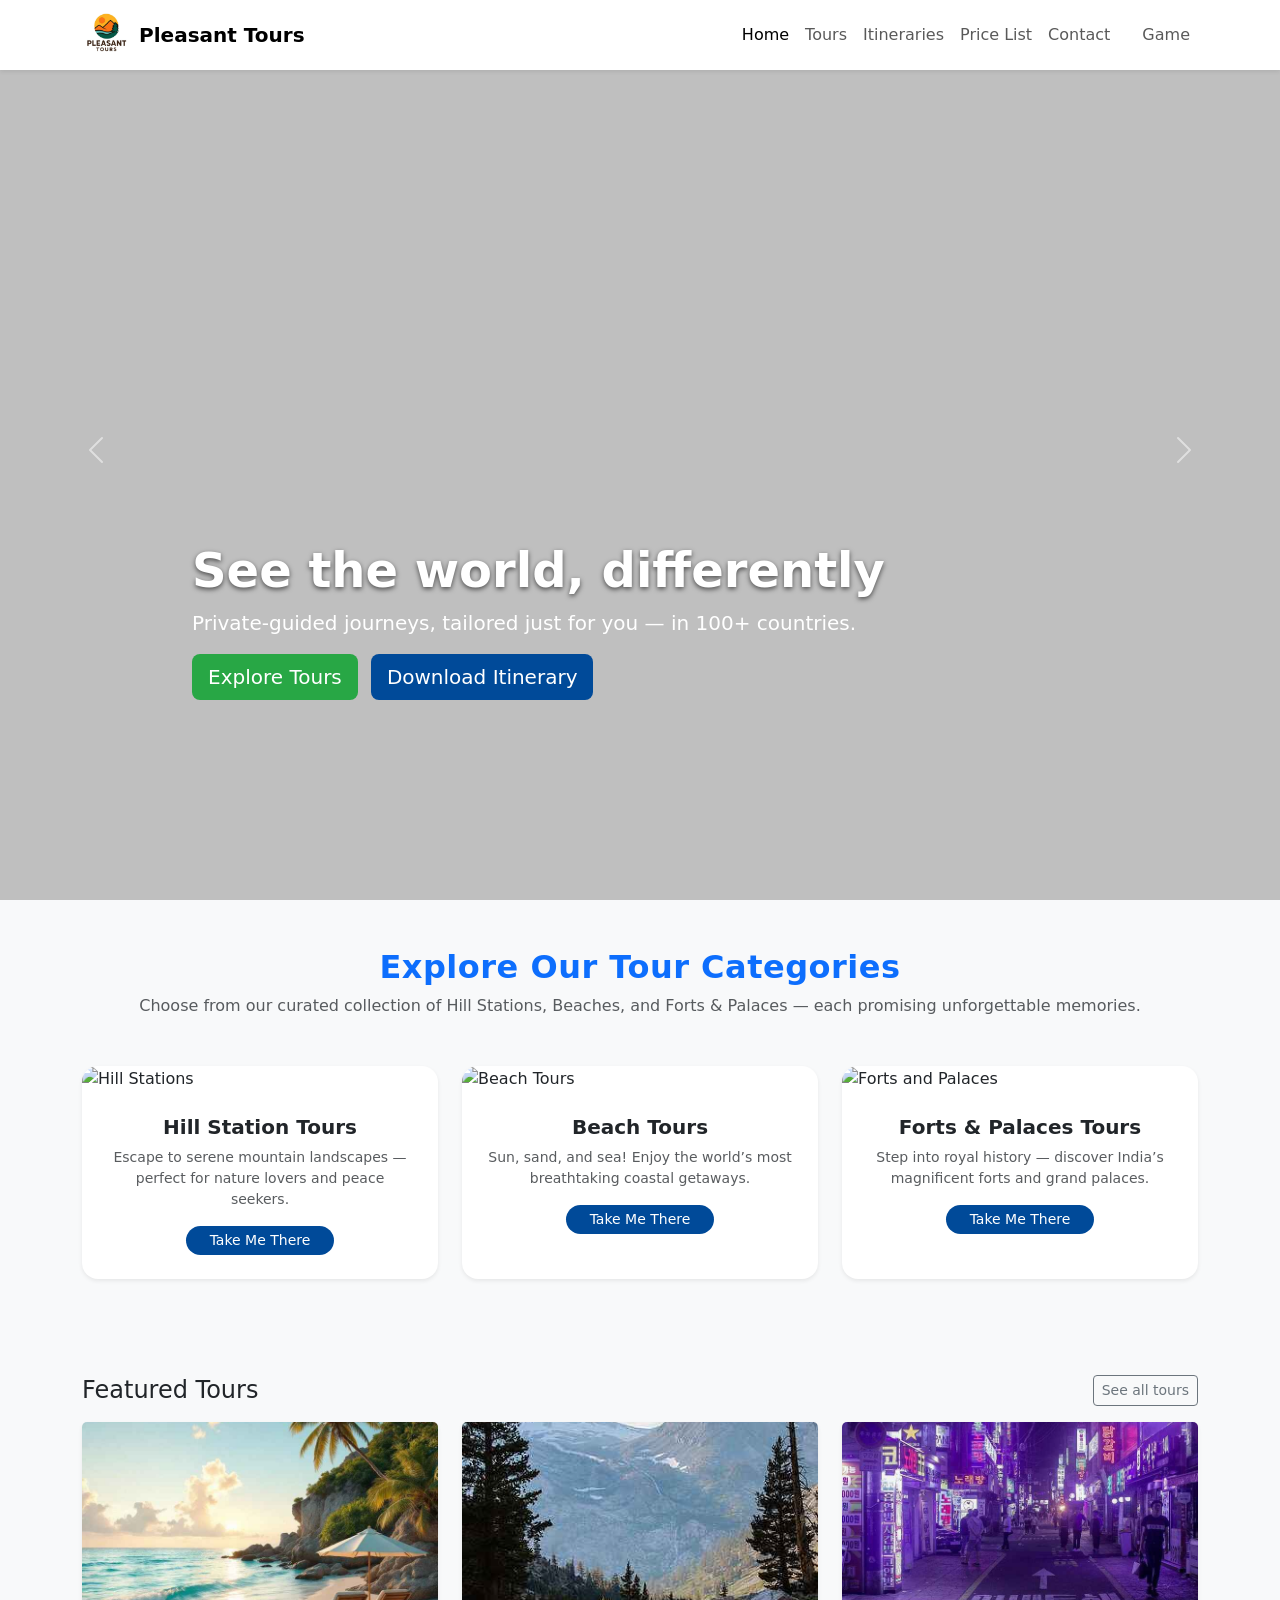
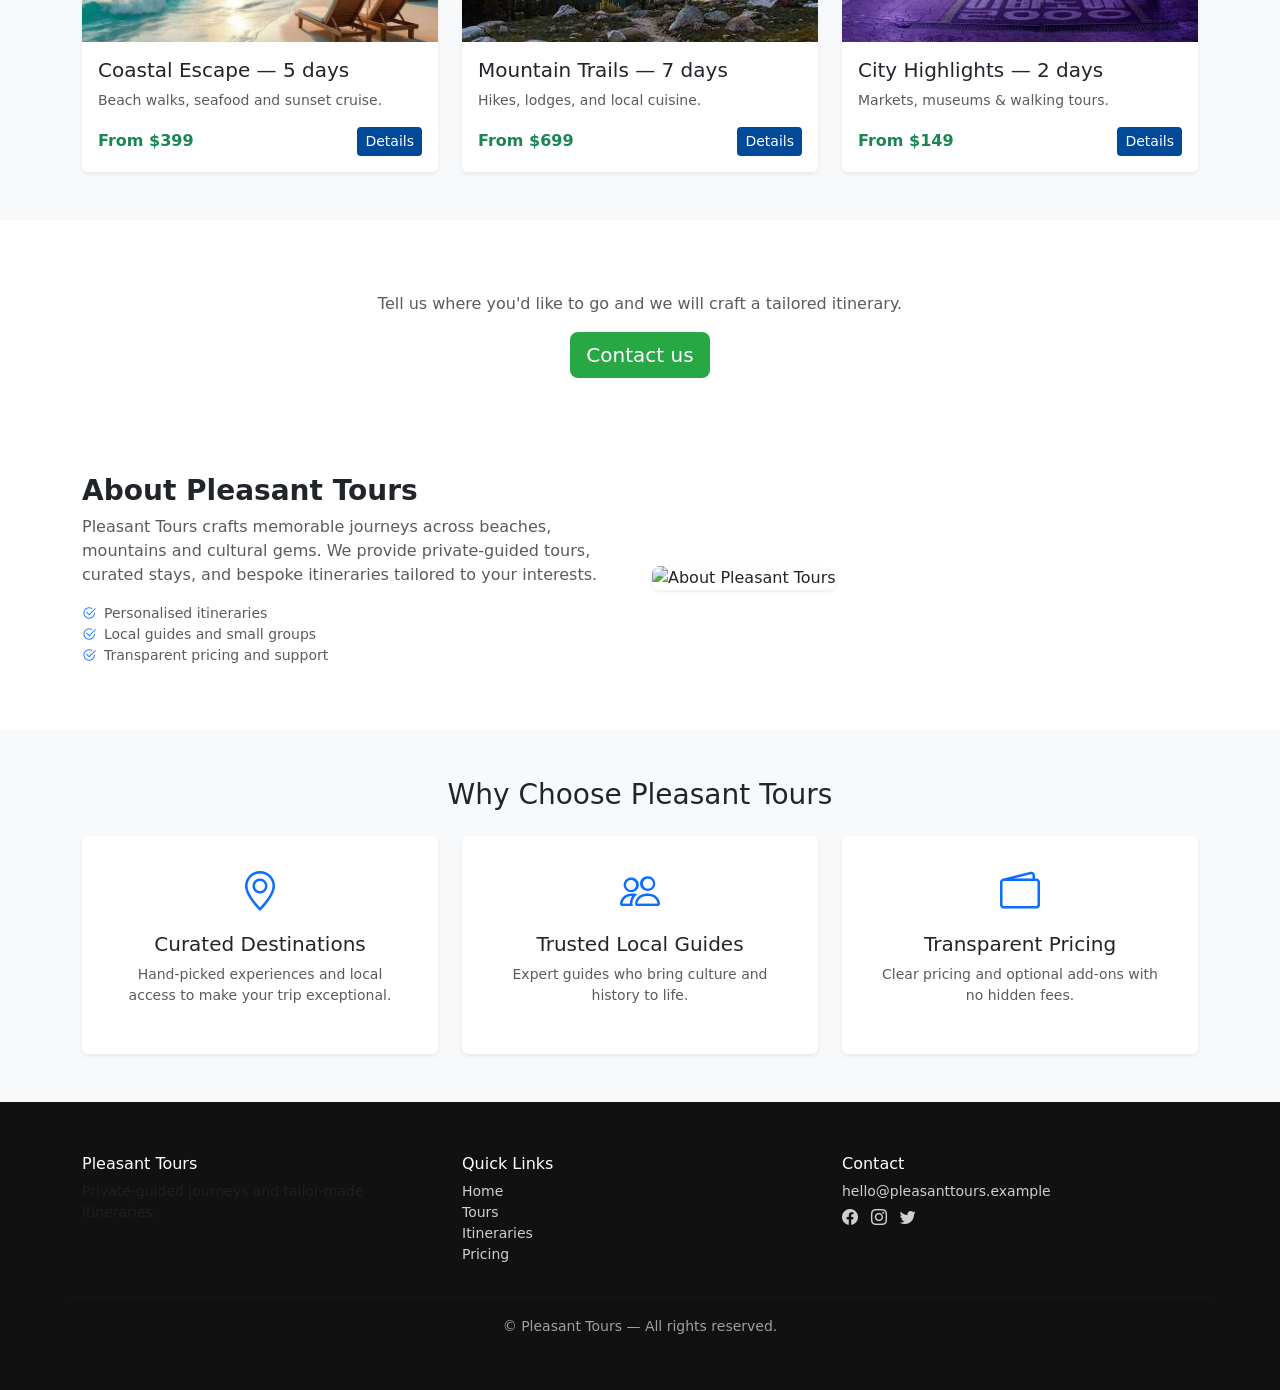
==== index.html @ 16b66319 "first commit" ====
<!doctype html>
<html lang="en">

<head>
  <meta charset="utf-8" />
  <meta name="viewport" content="width=device-width,initial-scale=1" />
  <title>Pleasant Tours | Tailor-Made Private Tours</title>
  <link rel="stylesheet" href="./code/tours.html">

  

  <!-- Bootstrap CSS -->
  <link href="https://cdn.jsdelivr.net/npm/bootstrap@5.3.2/dist/css/bootstrap.min.css" rel="stylesheet">

  <!-- Optional font -->
  <link href="https://fonts.googleapis.com/css2?family=Inter:wght@300;400;600;700&display=swap" rel="stylesheet">

  <!-- Your custom stylesheet -->
  <link rel="stylesheet" href="./code/style.css">


  <!-- Bootstrap Icons -->
  <link rel="stylesheet" href="https://cdn.jsdelivr.net/npm/bootstrap-icons@1.11.3/font/bootstrap-icons.css">
  <!-- AOS CSS -->
  <link href="https://cdn.jsdelivr.net/npm/aos@2.3.4/dist/aos.css" rel="stylesheet">

  <style>
    /* Quick fixes inlined — move to style.css */
    .hero-video {
      object-fit: cover;
      height: 100vh;
    }

    .carousel-caption {
      bottom: 20%;
    }

    .carousel-caption h1,
    .carousel-caption h2 {
      text-shadow: 0 2px 5px rgba(0, 0, 0, 0.6);
    }

    .btn-success {
      background-color: #28a745;
      border: none;
    }

    .btn-primary {
      background-color: #004a99;
      border: none;
    }
  </style>
</head>

<body class="index-page">

  <!-- NAVBAR -->
  <nav class="navbar navbar-expand-lg navbar-light bg-white shadow-sm fixed-top">
    <div class="container">
      <a class="navbar-brand d-flex align-items-center" href="index.html">
        <img src="./images/WhatsApp Image 2025-10-02 at 13.23.30_b26df04f - Copy.jpg" alt="Pleasant Tours Logo" height="44"
          class="me-2">
        <span class="fw-bold">Pleasant Tours</span>
      </a>

      <button class="navbar-toggler" type="button" data-bs-toggle="collapse" data-bs-target="#mainNav"
        aria-controls="mainNav" aria-expanded="false" aria-label="Toggle navigation">
        <span class="navbar-toggler-icon"></span>
      </button>

      <div class="collapse navbar-collapse" id="mainNav">
        <ul class="navbar-nav ms-auto align-items-lg-center">
          <li class="nav-item"><a class="nav-link active" href="index.html">Home</a></li>
          <li class="nav-item"><a class="nav-link" href="./code/tours.html">Tours</a></li>
          <li class="nav-item"><a class="nav-link" href="./code/itineraries.html">Itineraries</a></li>
          <li class="nav-item"><a class="nav-link" href="pricing.html">Price List</a></li>
          <li class="nav-item"><a class="nav-link" href="contact.html">Contact</a></li>
          <li class="nav-item ms-3"><a class="nav-link btn btn-outline-primary" href="game.html">Game</a></li>
        </ul>
      </div>
    </div>
  </nav>

  <!-- HERO Carousel with Background Videos -->
  <header class="mt-navbar">
    <div id="heroCarousel" class="carousel slide" data-bs-ride="carousel" data-bs-interval="5000"
      aria-label="Featured tours">
      <div class="carousel-inner">

        <!-- Slide 1 -->
        <div class="carousel-item active">
          <video class="d-block w-100 hero-video" autoplay muted loop playsinline poster="../images/hero1.jpg">
            <source src="./videos/mounts hero 2.mp4" type="video/mp4">
          </video>
          <div class="carousel-caption text-start" data-aos="zoom-in">
            <h1 class="display-5 fw-bold">See the world, differently</h1>
            <p class="lead">Private-guided journeys, tailored just for you — in 100+ countries.</p>
            <a href="tours.html" class="btn btn-success btn-lg">Explore Tours</a>
            <a href="itineraries.html" class="btn btn-primary btn-lg ms-2">Download Itinerary</a>
          </div>
        </div>

        <!-- Slide 2 -->
        <div class="carousel-item">
          <video class="d-block w-100 hero-video" autoplay muted loop playsinline poster="../images/hero2.jpg">
            <source src="./videos/waterfall hero.mp4" type="video/mp4">
          </video>
          <div class="carousel-caption">
            <h2 class="display-5 fw-bold">Local guides — unforgettable access</h2>
            <p class="lead">VIP access, curated experiences, and expert handling from start to finish.</p>
            <a href="#about" class="btn btn-outline-light">Learn more</a>
          </div>
        </div>

        <!-- Slide 3 -->
        <div class="carousel-item">
          <video class="d-block w-100 hero-video" autoplay muted loop playsinline poster="../images/hero3.jpg">
            <source src="./videos/culture heri s2.mp4" type="video/mp4">
          </video>
          <div class="carousel-caption">
            <h2 class="display-5 fw-bold">Immersive Cultural Journeys</h2>
            <p class="lead">Meet locals, join traditions, and experience culture firsthand.</p>
            <a href="#about" class="btn btn-outline-light">Learn more</a>
          </div>
        </div>
      </div>

      <button class="carousel-control-prev" type="button" data-bs-target="#heroCarousel" data-bs-slide="prev">
        <span class="carousel-control-prev-icon"></span>
      </button>
      <button class="carousel-control-next" type="button" data-bs-target="#heroCarousel" data-bs-slide="next">
        <span class="carousel-control-next-icon"></span>
      </button>
    </div>
  </header>

  <!-- Services Section -->
  <section class="py-5 bg-light" id="services">
    <div class="container">
      <div class="text-center mb-5">
        <h2 class="fw-bold text-primary">Explore Our Tour Categories</h2>
        <p class="text-muted">Choose from our curated collection of Hill Stations, Beaches, and Forts & Palaces — each
          promising unforgettable memories.</p>
      </div>

      <div class="row g-4">
        <!-- Hill Stations -->
        <div class="col-md-4">
          <div class="service-card h-100 bg-white rounded-4 shadow-sm overflow-hidden border-0">
            <div class="service-img">
              <img src="https://images.unsplash.com/photo-1526772662000-3f88f10405ff?auto=format&fit=crop&w=900&q=60"
                class="img-fluid" alt="Hill Stations">
            </div>
            <div class="p-4 text-center">
              <h5 class="fw-bold text-dark mb-2">Hill Station Tours</h5>
              <p class="text-muted small mb-3">Escape to serene mountain landscapes — perfect for nature lovers and
                peace seekers.</p>
              <a href="tours.html#hill" class="btn btn-primary btn-sm px-4 rounded-pill">Take Me There</a>
            </div>
          </div>
        </div>

        <!-- Beach Tours -->
        <div class="col-md-4">
          <div class="service-card h-100 bg-white rounded-4 shadow-sm overflow-hidden border-0">
            <div class="service-img">
              <img src="https://i.pinimg.com/736x/8f/e7/2d/8fe72de4b872778728d551f8ddfdca55.jpg" class="img-fluid"
                alt="Beach Tours">
            </div>
            <div class="p-4 text-center">
              <h5 class="fw-bold text-dark mb-2">Beach Tours</h5>
              <p class="text-muted small mb-3">Sun, sand, and sea! Enjoy the world’s most breathtaking coastal getaways.
              </p>
              <a href="tours.html#beach" class="btn btn-primary btn-sm px-4 rounded-pill">Take Me There</a>
            </div>
          </div>
        </div>

        <!-- Forts & Palaces -->
        <div class="col-md-4">
          <div class="service-card h-100 bg-white rounded-4 shadow-sm overflow-hidden border-0">
            <div class="service-img">
              <img src="https://images.unsplash.com/photo-1603262110263-fb0112e7cc33?auto=format&fit=crop&w=900&q=60"
                class="img-fluid" alt="Forts and Palaces">
            </div>
            <div class="p-4 text-center">
              <h5 class="fw-bold text-dark mb-2">Forts & Palaces Tours</h5>
              <p class="text-muted small mb-3">Step into royal history — discover India’s magnificent forts and grand
                palaces.</p>
              <a href="tours.html#forts" class="btn btn-primary btn-sm px-4 rounded-pill">Take Me There</a>
            </div>
          </div>
        </div>
      </div>
    </div>
  </section>

  <!-- Optional Hover Glow -->
  <style>
    .service-card:hover {
      transform: translateY(-5px);
      box-shadow: 0 0 20px rgba(0, 0, 0, 0.15);
      transition: all 0.3s ease-in-out;
    }
  </style>


  <!-- Custom Styles -->
  <style>
    .service-card {
      transition: transform 0.3s ease, box-shadow 0.3s ease;
    }

    .service-card:hover {
      transform: translateY(-8px);
      box-shadow: 0 10px 25px rgba(0, 0, 0, 0.1);
    }

    .service-img img {
      width: 100%;
      height: 220px;
      object-fit: cover;
      transition: transform 0.4s ease;
    }

    .service-card:hover .service-img img {
      transform: scale(1.05);
    }

    #services h2 {
      letter-spacing: 0.5px;
    }
  </style>

  <!-- Featured Tours -->
  <section class="py-5 bg-light">
    <div class="container">
      <div class="d-flex justify-content-between align-items-center mb-3">
        <h2 class="h4 mb-0">Featured Tours</h2>
        <a href="tours.html" class="btn btn-sm btn-outline-secondary">See all tours</a>
      </div>

      <div class="row g-4" data-aos="fade-up">
        <!-- Card 1 -->
        <div class="col-md-6 col-lg-4">
          <div class="card h-100 shadow-sm" data-itinerary="Day 1: Arrival at the coastal resort. Settle in and enjoy a welcome dinner with fresh seafood. Day 2: Morning beach walk along the pristine shores, followed by snorkeling in the clear waters. Afternoon free for relaxation. Day 3: Sunset cruise with champagne and local delicacies. Day 4: Visit nearby islands for hiking and picnics. Day 5: Leisure time at the resort, optional spa treatments. Transfer to airport for departure.">
            <img src="./images/coastall.jpg" class="card-img-top" alt="Coastal Escape">
            <div class="card-body d-flex flex-column">
              <h5 class="card-title">Coastal Escape — 5 days</h5>
              <p class="text-muted small mb-3">Beach walks, seafood and sunset cruise.</p>
              <div class="mt-auto d-flex justify-content-between align-items-center">
                <div class="fw-bold text-success">From $399</div>
                <a href="itineraries.html" class="btn btn-sm btn-primary">Details</a>
              </div>
            </div>
          </div>
        </div>
        <!-- Card 2 -->
        <div class="col-md-6 col-lg-4">
          <div class="card h-100 shadow-sm" data-itinerary="Day 1: Arrival at the mountain base. Transfer to lodge and orientation. Day 2-6: Daily hikes to various peaks, exploring trails, wildlife, and local villages. Enjoy traditional meals. Day 7: Return to base and departure.">
            <img src="./images/mounts.jpg" class="card-img-top" alt="Mountain Trails">
            <div class="card-body d-flex flex-column">
              <h5 class="card-title">Mountain Trails — 7 days</h5>
              <p class="text-muted small mb-3">Hikes, lodges, and local cuisine.</p>
              <div class="mt-auto d-flex justify-content-between align-items-center">
                <div class="fw-bold text-success">From $699</div>
                <a href="itineraries.html" class="btn btn-sm btn-primary">Details</a>
              </div>
            </div>
          </div>
        </div>
        <!-- Card 3 -->
        <div class="col-md-6 col-lg-4 gap-2">
          <div class="card h-100 shadow-sm" data-itinerary="Day 1: Morning arrival, visit central market and museum. Afternoon walking tour of historic sites. Day 2: Explore local cuisine, shopping, and optional evening show. Transfer to airport.">
            <img src="./images/city.jpg" class="card-img-top" alt="City Highlights">
            <div class="card-body d-flex flex-column">
              <h5 class="card-title">City Highlights — 2 days</h5>
              <p class="text-muted small mb-3">Markets, museums & walking tours.</p>
              <div class="mt-auto d-flex justify-content-between align-items-center">
                <div class="fw-bold text-success">From $149</div>
                <a href="itineraries.html" class="btn btn-sm btn-primary">Details</a>
              </div>
            </div>
          </div>
        </div>
      </div>
    </div>
  </section>

  <!-- CTA -->
  <section class="py-5 text-center text-white" <h3>Ready to plan your journey?</h3>
    <p class="text-muted mb-3 text-white">Tell us where you'd like to go and we will craft a tailored itinerary.</p>
    <a class="btn btn-success btn-lg text-white" href="contact.html">Contact us</a>
    </div>
  </section>

  <!-- About Section -->
  <section class="py-5 bg-white" id="about" data-aos="fade-up">
    <div class="container">
      <div class="row align-items-center g-4">
        <div class="col-md-6">
          <h2 class="h3 fw-bold">About Pleasant Tours</h2>
          <p class="text-muted">Pleasant Tours crafts memorable journeys across beaches, mountains and cultural gems. We
            provide private-guided tours, curated stays, and bespoke itineraries tailored to your interests.</p>
          <ul class="list-unstyled small text-muted">
            <li><i class="bi bi-check2-circle text-primary me-2"></i>Personalised itineraries</li>
            <li><i class="bi bi-check2-circle text-primary me-2"></i>Local guides and small groups</li>
            <li><i class="bi bi-check2-circle text-primary me-2"></i>Transparent pricing and support</li>
          </ul>
        </div>
        <div class="col-md-6">
          <img src="https://i.pinimg.com/736x/7c/9f/5f/7c9f5f72706ac7af3412224c2ac39895.jpg"
            class="img-fluid rounded-3 shadow-sm" alt="About Pleasant Tours">
        </div>
      </div>
    </div>
  </section>

  <!-- Why Choose Us / Highlights -->
  <section class="py-5 bg-light" data-aos="fade-up">
    <div class="container text-center">
      <h3 class="mb-4">Why Choose Pleasant Tours</h3>
      <div class="row g-4">
        <div class="col-md-4">
          <div class="card h-100 shadow-sm p-3">
            <div class="card-body">
              <i class="bi bi-geo-alt display-6 text-primary"></i>
              <h5 class="mt-3">Curated Destinations</h5>
              <p class="small text-muted">Hand-picked experiences and local access to make your trip exceptional.</p>
            </div>
          </div>
        </div>
        <div class="col-md-4">
          <div class="card h-100 shadow-sm p-3">
            <div class="card-body">
              <i class="bi bi-people display-6 text-primary"></i>
              <h5 class="mt-3">Trusted Local Guides</h5>
              <p class="small text-muted">Expert guides who bring culture and history to life.</p>
            </div>
          </div>
        </div>
        <div class="col-md-4">
          <div class="card h-100 shadow-sm p-3">
            <div class="card-body">
              <i class="bi bi-wallet2 display-6 text-primary"></i>
              <h5 class="mt-3">Transparent Pricing</h5>
              <p class="small text-muted">Clear pricing and optional add-ons with no hidden fees.</p>
            </div>
          </div>
        </div>
      </div>
    </div>
  </section>

  <!-- Standard Footer -->
  <footer class="site-footer">
    <div class="footer-top">
      <div class="container">
        <div class="row">
          <div class="col-md-4">
            <h6>Pleasant Tours</h6>
            <p class="small text-muted mb-0">Private-guided journeys and tailor-made itineraries.</p>
          </div>
          <div class="col-md-4">
            <h6>Quick Links</h6>
            <ul class="list-unstyled small mb-0">
              <li><a href="index.html">Home</a></li>
              <li><a href="tours.html">Tours</a></li>
              <li><a href="itineraries.html">Itineraries</a></li>
              <li><a href="pricing.html">Pricing</a></li>
            </ul>
          </div>
          <div class="col-md-4">
            <h6>Contact</h6>
            <p class="small mb-1">hello@pleasanttours.example</p>
            <div class="social">
              <a href="#" aria-label="Facebook"><i class="bi bi-facebook"></i></a>
              <a href="#" aria-label="Instagram"><i class="bi bi-instagram"></i></a>
              <a href="#" aria-label="Twitter"><i class="bi bi-twitter"></i></a>
            </div>
          </div>
        </div>
        <div class="row mt-3">
          <div class="col-12 text-center legal">
            <small>&copy; <span id="yearIndex"></span> Pleasant Tours — All rights reserved.</small>
          </div>
        </div>
      </div>
    </div>
  </footer>

  <!-- Scripts -->
  <script src="https://cdn.jsdelivr.net/npm/bootstrap@5.3.2/dist/js/bootstrap.bundle.min.js"></script>
  <script src="https://cdn.jsdelivr.net/npm/aos@2.3.4/dist/aos.js"></script>
  <script src="java.js"></script>
  <script>
    // small inline fallback AOS init for pages that included AOS JS
    if (window.AOS) AOS.init({ duration: 700, once: true });
  </script>
</body>

</html>
---- code/style.css ----
/* Theme Colors */
:root {
  --primary-color: #0066cc;   /* Pleasant Blue */
  --secondary-color: #ff6600; /* Accent Orange */
  --light-bg: #f9f9f9;
}

/* Navbar */
.navbar {
  box-shadow: 0 2px 5px rgba(0,0,0,0.1);
}

/* Hero Section */
.hero {
  position: relative;
  height: 100vh;
  display: flex;
  align-items: center;
  justify-content: center;
  text-align: center;
  color: #fff;
  padding-top: 70px; /* offset for navbar */
}

.hero video,
.hero img {
  position: absolute;
  top: 0; left: 0;
  width: 100%; height: 100%;
  object-fit: cover;
  z-index: -1;
}

/* Ensure hero video fills its container and respects object-fit on older browsers */
.hero .tour.bg video, .hero video.position-absolute { object-fit: cover; width:100%; height:100%; }

/* Game page small polish */
.page-game main { background-image: url('https://source.unsplash.com/1200x800/?travel,map'); background-size: cover; background-position: center; border-radius: 12px; padding: 2rem; }
.page-game .wheel { background: rgba(255,255,255,0.9); }
.page-game .pointer{ border-bottom-color: #ffc107; }
@media (max-width:576px){ .page-game main { padding:1rem } .page-game .wheel{ width:260px; height:260px } }

/* Page hero/background rules - minimal, responsive */
body::before{ content:''; position:fixed; inset:0; z-index:-2; background-size:cover; background-position:center; opacity:1; transition:opacity .4s ease; }
/* Subtle overlay to ensure readability */
body::after{ content:''; position:fixed; inset:0; z-index:-1; background: linear-gradient(rgba(0,0,0,0.25), rgba(0,0,0,0.25)); pointer-events:none; }

/* Index page - scenic image */
body.index-page::before{ background-image: url('https://images.unsplash.com/photo-1500530855697-b586d89ba3ee?q=80&w=1600&auto=format&fit=crop'); }

/* Tours page - use local looping video if available; fallback image via CSS */
body.tours-page::before{ background-image: url('https://images.unsplash.com/photo-1507525428034-b723cf961d3e?q=80&w=1600&auto=format&fit=crop'); }
/* if a video element exists in tours page we'll ensure it covers via inline styles already present */

/* About/Contact/Pricing/Itineraries - professional images */
body.about-page::before{ background-image: url('https://images.unsplash.com/photo-1506744038136-46273834b3fb?q=80&w=1600&auto=format&fit=crop'); }
body.contact-page::before{ background-image: url('https://images.unsplash.com/photo-1494475673543-6a6a5d7b63de?q=80&w=1600&auto=format&fit=crop'); }
body.pricing-page::before{ background-image: url('https://images.unsplash.com/photo-1519821172141-bc2a9f3b9d3a?q=80&w=1600&auto=format&fit=crop'); }
body.itineraries-page::before{ background-image: url('https://images.unsplash.com/photo-1500534314209-a25ddb2bd429?q=80&w=1600&auto=format&fit=crop'); }

/* Ensure background doesn't obstruct content: put content above pseudo-elements */
main, header, nav, footer{ position:relative; z-index:1; }

/* Wheel segment coloring and glow
  - Uses nth-child to color up to 12 segments; JS creates 8 so these will apply
*/
.wheel .segment{ box-shadow: inset 0 -6px 12px rgba(0,0,0,0.12); }
.wheel .segment:nth-child(1){ background: linear-gradient(135deg,#ff9a9e,#fecfef); }
.wheel .segment:nth-child(2){ background: linear-gradient(135deg,#f6d365,#fda085); }
.wheel .segment:nth-child(3){ background: linear-gradient(135deg,#fbc2eb,#a6c1ee); }
.wheel .segment:nth-child(4){ background: linear-gradient(135deg,#a1c4fd,#c2e9fb); }
.wheel .segment:nth-child(5){ background: linear-gradient(135deg,#cfd9df,#e2ebf0); }
.wheel .segment:nth-child(6){ background: linear-gradient(135deg,#fef08a,#fcb69f); }
.wheel .segment:nth-child(7){ background: linear-gradient(135deg,#d4fc79,#96e6a1); }
.wheel .segment:nth-child(8){ background: linear-gradient(135deg,#84fab0,#8fd3f4); }

/* Glow around wheel */
.wheel{ box-shadow: 0 20px 40px rgba(0,0,0,0.18), 0 0 30px rgba(141, 175, 254, 0.08); border-radius:50%; }
.wheel.glow{ animation: glowPulse 3s ease-in-out infinite; }
@keyframes glowPulse{ 0%{ box-shadow: 0 10px 20px rgba(0,0,0,0.12); } 50%{ box-shadow: 0 30px 60px rgba(0,0,0,0.2), 0 0 50px rgba(141,175,254,0.12);} 100%{ box-shadow: 0 10px 20px rgba(0,0,0,0.12);} }

/* Small particle-like ring via pseudo-element */
.wheel::before{ content:''; position:absolute; inset:-10px; border-radius:50%; box-shadow:0 0 40px rgba(255,255,255,0.03) inset, 0 0 30px rgba(141,175,254,0.04); pointer-events:none; }

/* Ensure hero/video fallback and mobile-friendly behavior */
@media (max-width:768px){ body::after{ background: linear-gradient(rgba(0,0,0,0.35), rgba(0,0,0,0.35)); } }

/* Minimal segment label styling and winner highlight */
.wheel .segment .label{ position:absolute; left:12px; top:6px; width:140px; font-size:12px; text-align:left; transform-origin:left center; color:#222; font-weight:600; }
.wheel .segment.winner{ outline: 4px solid rgba(255,236,179,0.45); box-shadow: 0 8px 30px rgba(255,193,7,0.12); }
.wheel .segment.winner .label{ color:#111; }

/* Buttons */
.btn-primary {
  background-color: var(--primary-color);
  border: none;
}
.btn-primary:hover {
  background-color: #004a99;
}

/* Cards */
.card img {
  height: 220px;
  object-fit: cover;
}
.card {
  border: none;
  transition: transform 0.3s;
}
.card:hover {
  transform: translateY(-5px);
}

/* Footer */
footer {
  background: #222;
  color: #ccc;
  padding: 20px 0;
}
footer a { color: var(--secondary-color); }

/* Keep navbar neutral; use utility classes for backgrounds in pages */

/* Standard footer layout used across pages */
.site-footer{ background:#111; color:#ddd; }
.site-footer .footer-top{ padding:2rem 0; }
.site-footer h6{ color:#fff; margin-bottom:.5rem; }
.site-footer p, .site-footer a, .site-footer li{ color:#cfcfcf; }
.site-footer a{ text-decoration:none; }
.site-footer .social a{ color:#cfcfcf; margin-right:.5rem; }
.site-footer .legal{ border-top:1px solid rgba(255,255,255,0.03); margin-top:1rem; padding-top:1rem; color:#9f9f9f; }

/* Center wheel horizontally and vertically in its container */
.wheel-container{ display:flex; align-items:center; justify-content:center; min-height:340px; }
.wheel{ width:320px; height:320px; }
.segment{ width:50%; height:50%; top:0; left:50%; transform-origin:0% 100%; position:absolute; }
.label{ font-size:13px; }

/* Make footer responsive on small screens */
@media (max-width:576px){ .site-footer .footer-top{ text-align:center } .site-footer .col-md-4{ margin-bottom:1rem } }
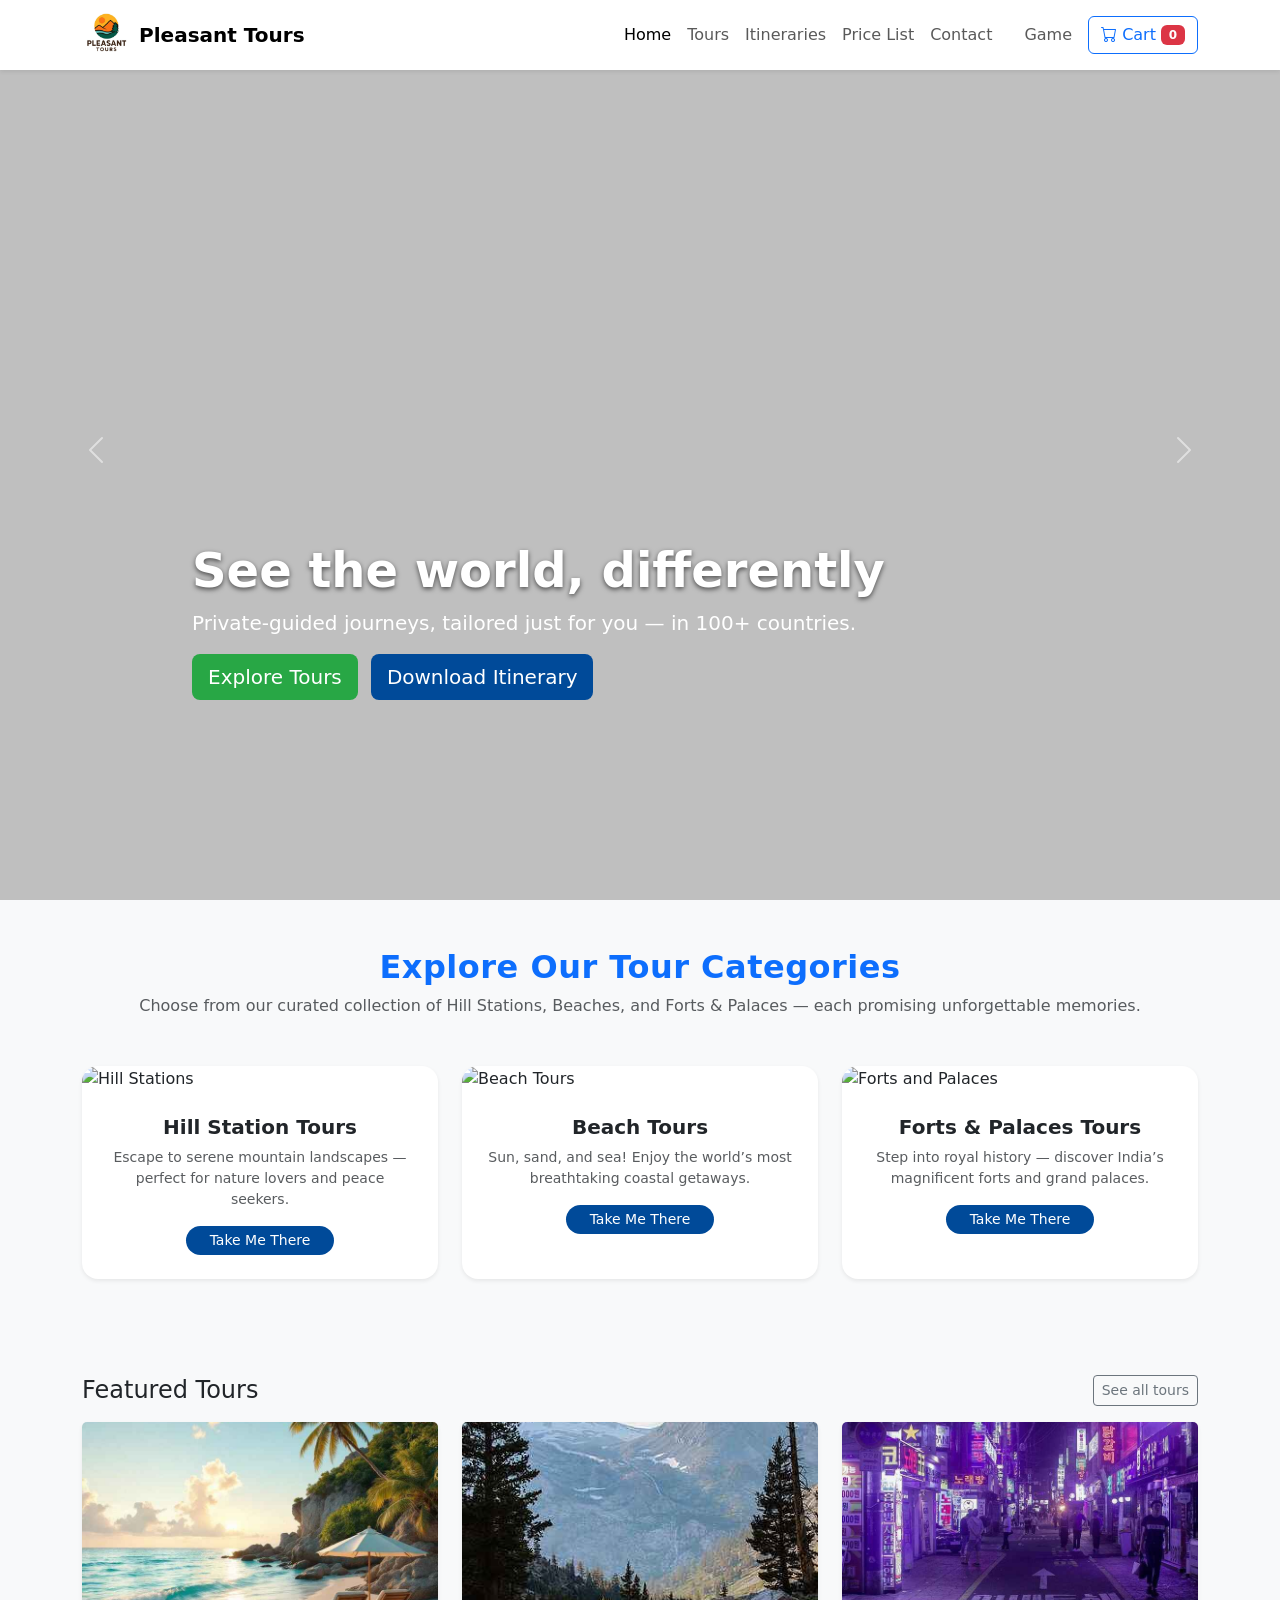
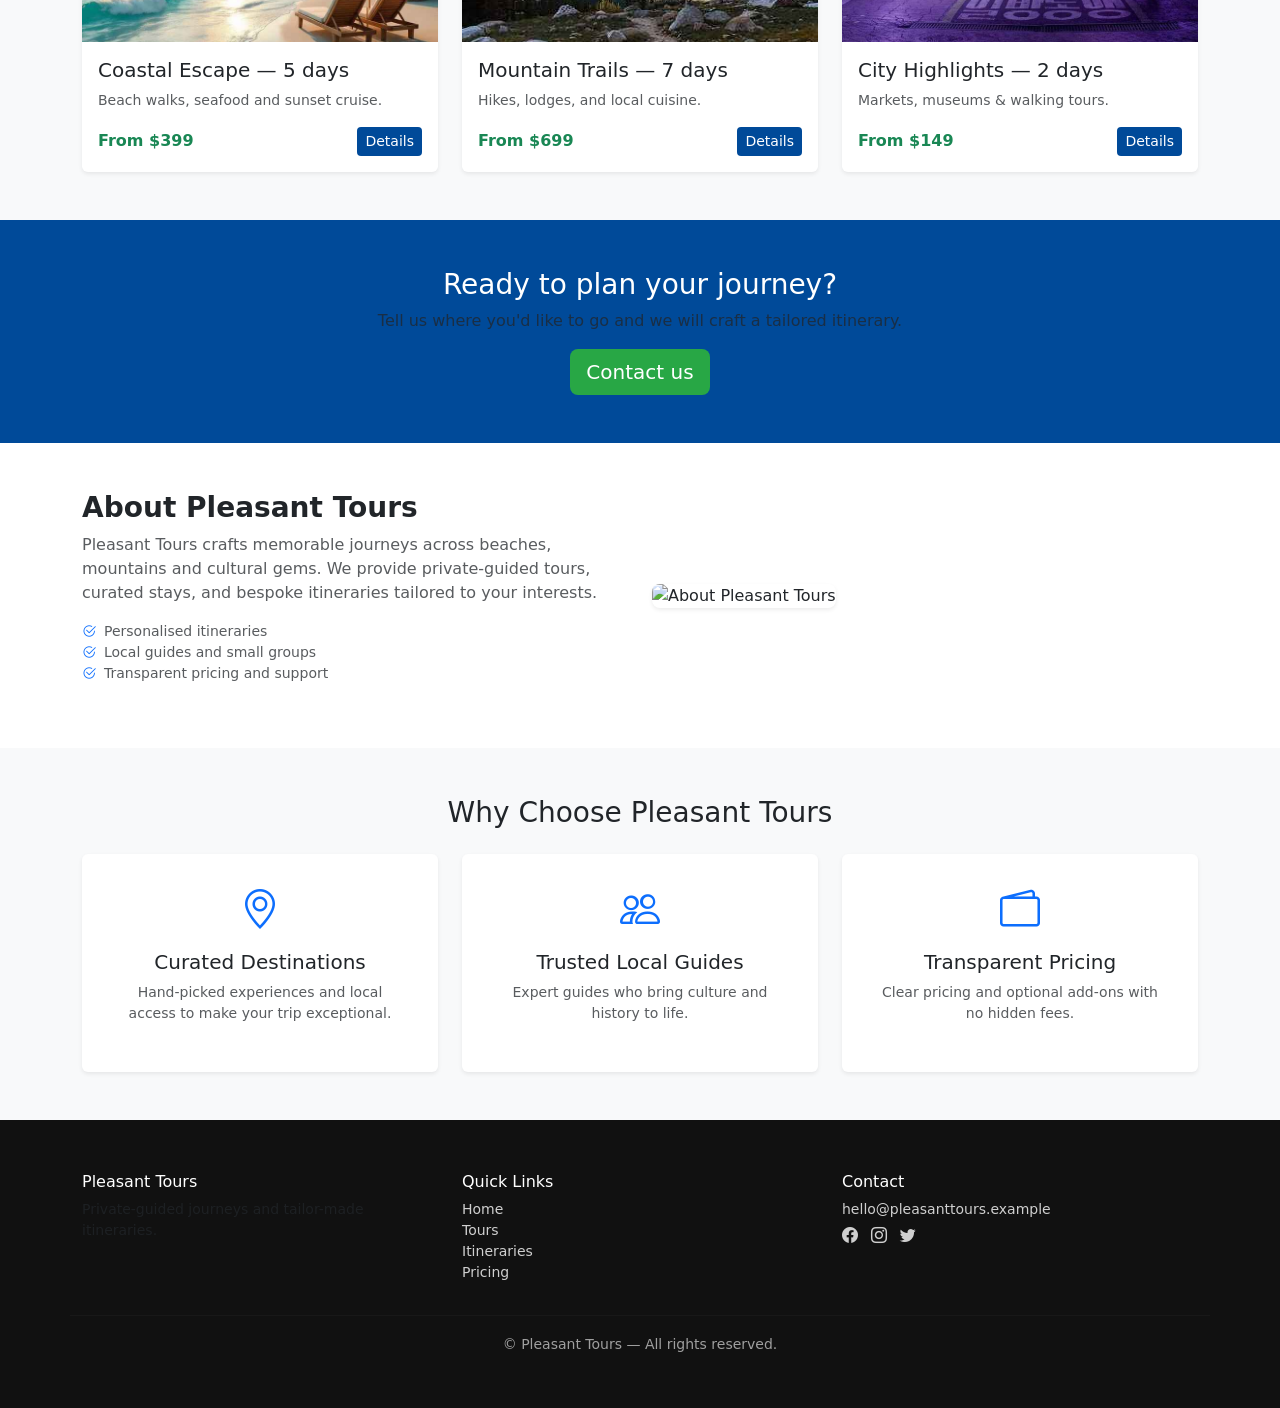
==== commit 3b850892: "Update Details buttons in featured tours to use href='#' instead of itineraries.html" ====
--- a/index.html
+++ b/index.html
@@ -76,6 +76,11 @@
           <li class="nav-item"><a class="nav-link" href="pricing.html">Price List</a></li>
           <li class="nav-item"><a class="nav-link" href="contact.html">Contact</a></li>
           <li class="nav-item ms-3"><a class="nav-link btn btn-outline-primary" href="game.html">Game</a></li>
+          <li class="nav-item ms-2">
+            <button class="btn btn-outline-primary position-relative" id="cartBtn" data-bs-toggle="modal" data-bs-target="#cartModal">
+              <i class="bi bi-cart"></i> Cart <span class="badge bg-danger" id="cartCount">0</span>
+            </button>
+          </li>
         </ul>
       </div>
     </div>
@@ -250,7 +255,7 @@
               <p class="text-muted small mb-3">Beach walks, seafood and sunset cruise.</p>
               <div class="mt-auto d-flex justify-content-between align-items-center">
                 <div class="fw-bold text-success">From $399</div>
-                <a href="itineraries.html" class="btn btn-sm btn-primary">Details</a>
+                <a href="#" class="btn btn-sm btn-primary">Details</a>
               </div>
             </div>
           </div>
@@ -264,7 +269,7 @@
               <p class="text-muted small mb-3">Hikes, lodges, and local cuisine.</p>
               <div class="mt-auto d-flex justify-content-between align-items-center">
                 <div class="fw-bold text-success">From $699</div>
-                <a href="itineraries.html" class="btn btn-sm btn-primary">Details</a>
+                <a href="#" class="btn btn-sm btn-primary">Details</a>
               </div>
             </div>
           </div>
@@ -278,7 +283,7 @@
               <p class="text-muted small mb-3">Markets, museums & walking tours.</p>
               <div class="mt-auto d-flex justify-content-between align-items-center">
                 <div class="fw-bold text-success">From $149</div>
-                <a href="itineraries.html" class="btn btn-sm btn-primary">Details</a>
+                <a href="#" class="btn btn-sm btn-primary">Details</a>
               </div>
             </div>
           </div>
@@ -288,10 +293,10 @@
   </section>
 
   <!-- CTA -->
-  <section class="py-5 text-center text-white" <h3>Ready to plan your journey?</h3>
+  <section class="py-5 text-center text-white" style="background-color: #004a99;">
+    <h3>Ready to plan your journey?</h3>
     <p class="text-muted mb-3 text-white">Tell us where you'd like to go and we will craft a tailored itinerary.</p>
     <a class="btn btn-success btn-lg text-white" href="contact.html">Contact us</a>
-    </div>
   </section>
 
   <!-- About Section -->
@@ -389,9 +394,61 @@
     </div>
   </footer>
 
+  <!-- Cart Modal -->
+  <div class="modal fade" id="cartModal" tabindex="-1" aria-labelledby="cartModalLabel" aria-hidden="true">
+    <div class="modal-dialog">
+      <div class="modal-content">
+        <div class="modal-header">
+          <h5 class="modal-title" id="cartModalLabel">Your Cart</h5>
+          <button type="button" class="btn-close" data-bs-dismiss="modal" aria-label="Close"></button>
+        </div>
+        <div class="modal-body">
+          <div id="cartItems">
+            <p>Your cart is empty.</p>
+          </div>
+          <div class="mt-3">
+            <button id="orderNowBtn" class="btn btn-primary" disabled>Order Now</button>
+          </div>
+        </div>
+      </div>
+    </div>
+  </div>
+
+  <!-- Itinerary Details Modal -->
+  <div class="modal fade" id="itineraryModal" tabindex="-1" aria-labelledby="itineraryModalLabel" aria-hidden="true">
+    <div class="modal-dialog modal-lg">
+      <div class="modal-content">
+        <div class="modal-header">
+          <h5 class="modal-title" id="itineraryModalLabel">Itinerary Details</h5>
+          <button type="button" class="btn-close" data-bs-dismiss="modal" aria-label="Close"></button>
+        </div>
+        <div class="modal-body">
+          <div class="row">
+            <div class="col-md-6">
+              <img id="itineraryModalImage" src="" alt="Tour Image" class="img-fluid rounded">
+            </div>
+            <div class="col-md-6">
+              <h4 id="itineraryModalTitle"></h4>
+              <p id="itineraryModalDescription" class="text-muted"></p>
+              <p class="fw-bold text-success" id="itineraryModalPrice"></p>
+              <button id="addToCartFromItinerary" class="btn btn-primary">Add to Cart</button>
+              <button id="downloadItineraryBtn" class="btn btn-outline-secondary ms-2">Download PDF</button>
+            </div>
+          </div>
+          <hr>
+          <h5>Itinerary Details:</h5>
+          <p id="itineraryModalDetails"></p>
+        </div>
+      </div>
+    </div>
+  </div>
+
   <!-- Scripts -->
+  <script src="https://code.jquery.com/jquery-3.6.0.min.js"></script>
   <script src="https://cdn.jsdelivr.net/npm/bootstrap@5.3.2/dist/js/bootstrap.bundle.min.js"></script>
   <script src="https://cdn.jsdelivr.net/npm/aos@2.3.4/dist/aos.js"></script>
+  <!-- jsPDF for PDF generation -->
+  <script src="https://cdnjs.cloudflare.com/ajax/libs/jspdf/2.5.1/jspdf.umd.min.js"></script>
   <script src="java.js"></script>
   <script>
     // small inline fallback AOS init for pages that included AOS JS
@@ -399,4 +456,4 @@
   </script>
 </body>
 
-</html>+</html>
